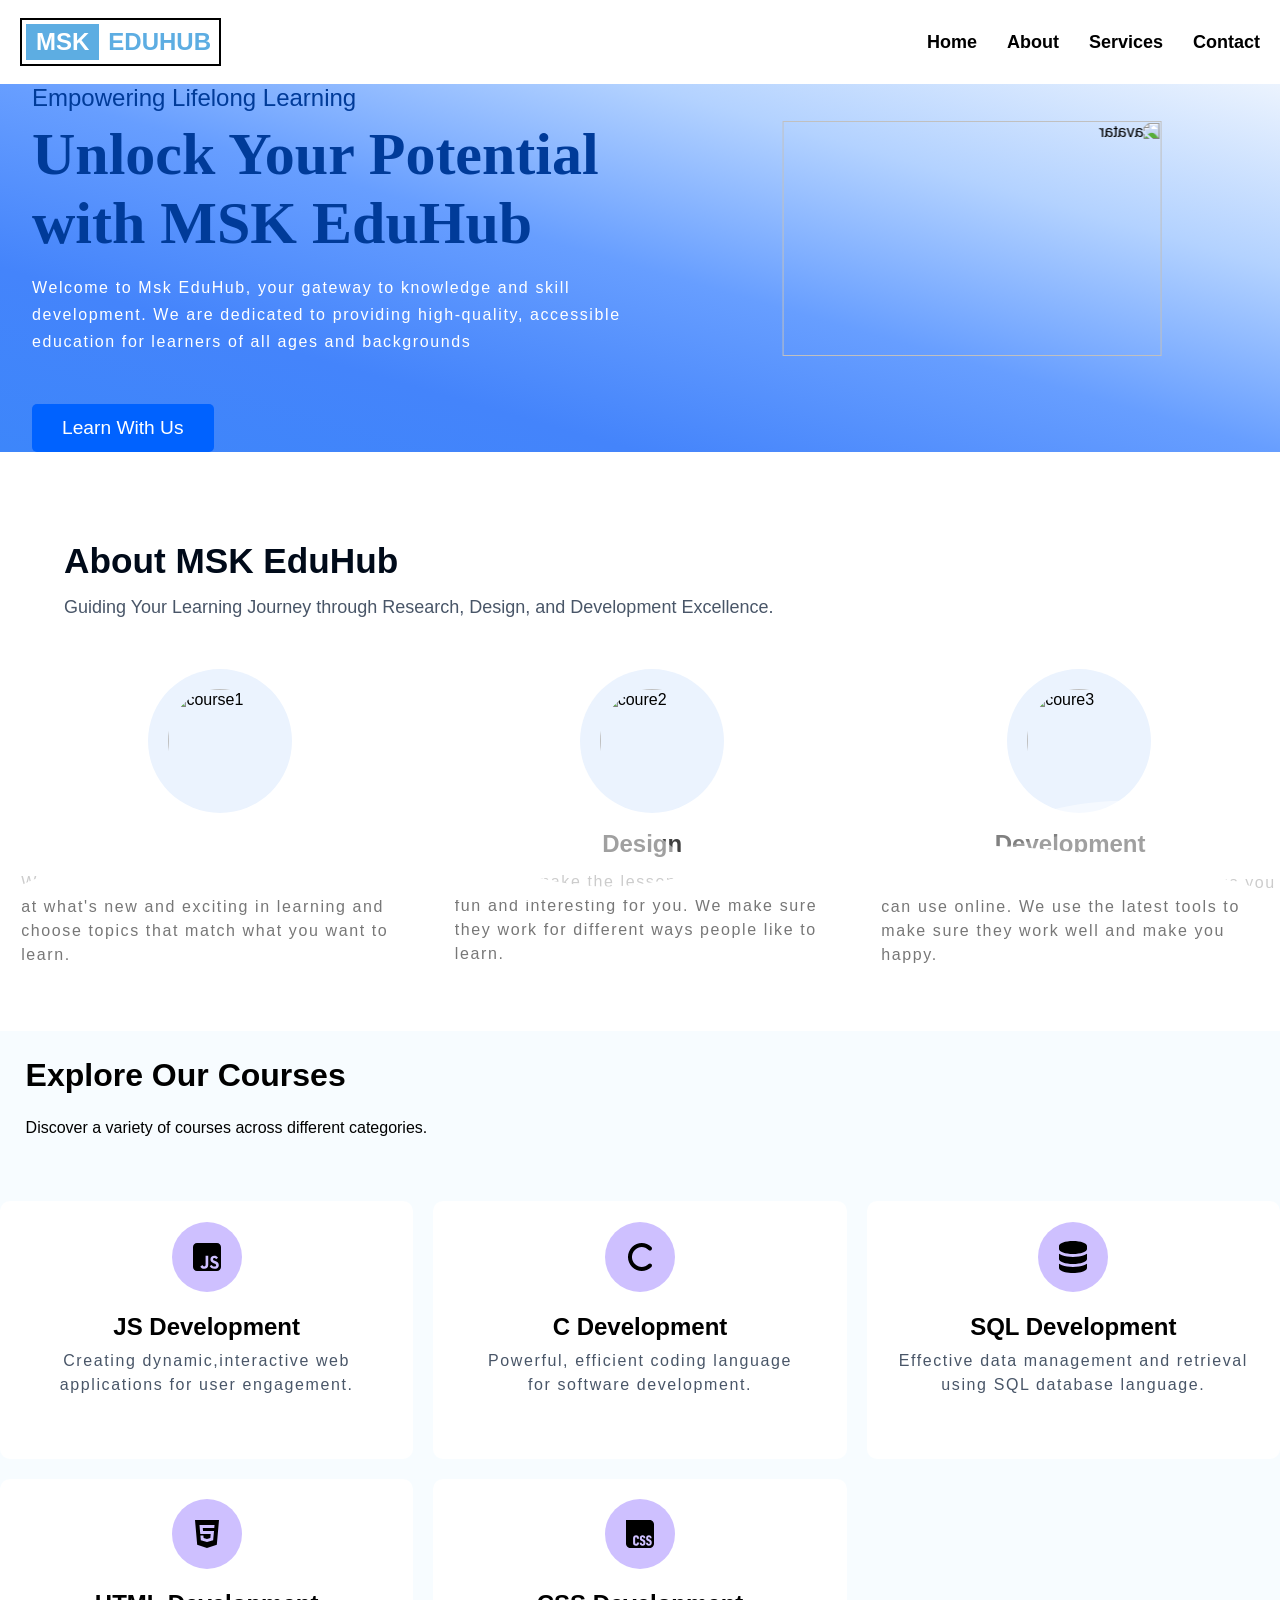
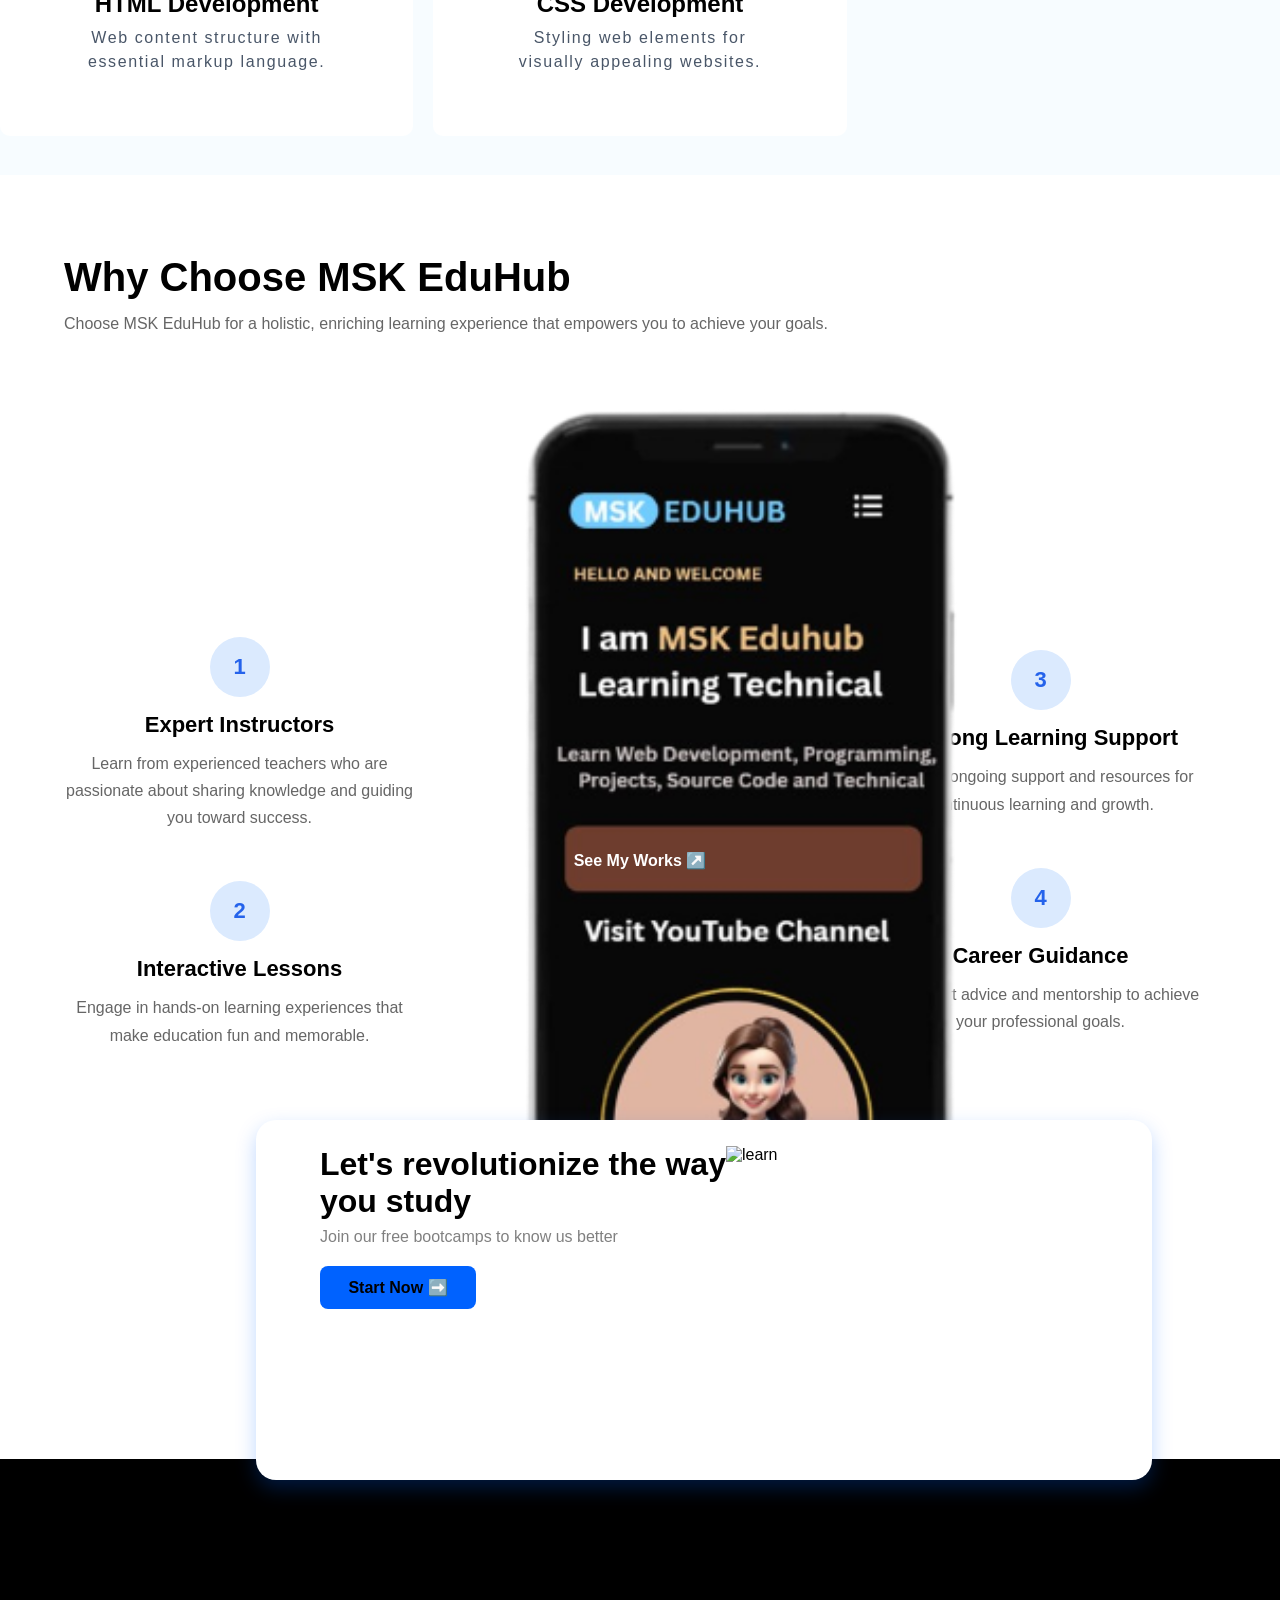
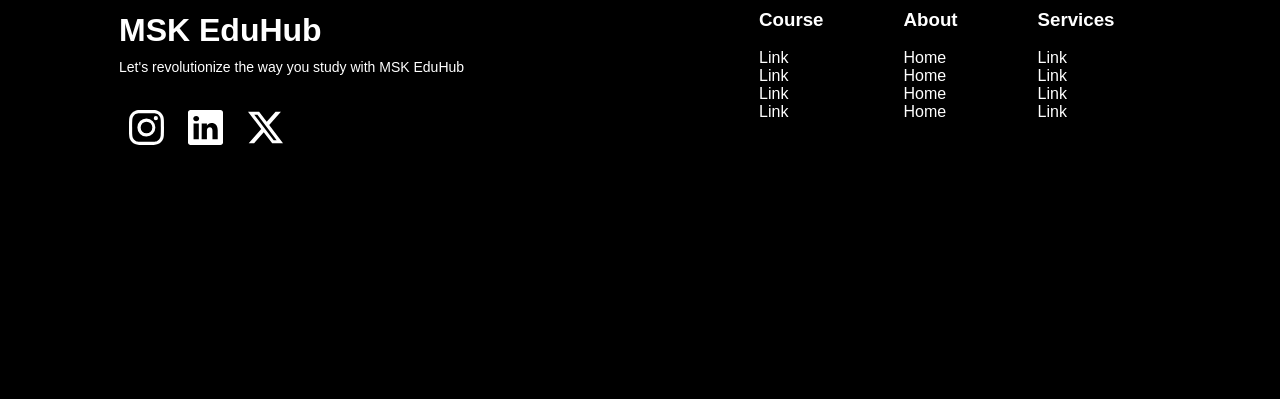
==== index.html @ b2d5eb4d "Intail Commit" ====
<html lang="en">
  <head>
    <meta charset="UTF-8" />
    <meta name="viewport" content="width=device-width, initial-scale=1.0" />
    <meta name="description" content="Want to be a web developer and Technical greek? MSK EduHub provides quality education, online courses, study materials, student support, and learning resources."/>
   <meta name="keywords" content="MSK EduHub, online learning, education, courses, study materials"
  />
    <meta name="author" content="Muskan Soni" />
    <meta name="robots" content="index,follow"/>
    <title>MSK EduHub | Online Learning Platform for Students</title>
    <link rel="stylesheet" href="./style.css" />
    <script src="./script.js" defer></script>
  </head>
  <body>
    <div id="header">
      <div class="Education">
        <h2 class="msk">MSK</h2>
        <h2 class="edu">EDUHUB</h2>
      </div>
      <div>
        <a href="#home">Home</a>
        <a href="#about">About</a>
        <a href="#services">Services</a>
        <a href="./form.html">Contact</a>
      </div>
    </div>

    <div id="home">

     <div id="container">
        <div class="left-txt">
          <h3>Empowering Lifelong Learning</h3>
          <h1>Unlock Your Potential with MSK EduHub</h1>
        <p>Welcome to Msk EduHub, your gateway to knowledge and skill development. We are dedicated to providing high-quality, accessible education for learners of all ages and backgrounds</p>
      <Button>Learn With Us</Button> 
      </div>

        <div id="avatar">
          <img src="https://csscourse.online/images/main-hero.png" alt="avatar" />
        </div>

     </div>
   </div>
    <!-- Wave-Image-Section-->

  <div class="custom-shape-divider-bottom-1781852925">
    <svg data-name="Layer 1" xmlns="http://www.w3.org/2000/svg" viewBox="0 0 1200 120" preserveAspectRatio="none">
        <path d="M0,0V46.29c47.79,22.2,103.59,32.17,158,28,70.36-5.37,136.33-33.31,206.8-37.5C438.64,32.43,512.34,53.67,583,72.05c69.27,18,138.3,24.88,209.4,13.08,36.15-6,69.85-17.84,104.45-29.34C989.49,25,1113-14.29,1200,52.47V0Z" opacity=".25" class="shape-fill"></path>
        <path d="M0,0V15.81C13,36.92,27.64,56.86,47.69,72.05,99.41,111.27,165,111,224.58,91.58c31.15-10.15,60.09-26.07,89.67-39.8,40.92-19,84.73-46,130.83-49.67,36.26-2.85,70.9,9.42,98.6,31.56,31.77,25.39,62.32,62,103.63,73,40.44,10.79,81.35-6.69,119.13-24.28s75.16-39,116.92-43.05c59.73-5.85,113.28,22.88,168.9,38.84,30.2,8.66,59,6.17,87.09-7.5,22.43-10.89,48-26.93,60.65-49.24V0Z" opacity=".5" class="shape-fill"></path>
        <path d="M0,0V5.63C149.93,59,314.09,71.32,475.83,42.57c43-7.64,84.23-20.12,127.61-26.46,59-8.63,112.48,12.24,165.56,35.4C827.93,77.22,886,95.24,951.2,90c86.53-7,172.46-45.71,248.8-84.81V0Z" class="shape-fill"></path>
    </svg>
  </div>
  <!-- Middle-Section / About- Section-->
   

  <div id="about">
   <div id="skill">
     <h2>About MSK EduHub</h2>
     <p>Guiding Your Learning Journey through Research, Design, and Development Excellence.</p>
    </div>
  </div>

   <!-- Reasearch,Design,Development Icon -->
    
    <div id="Course">
      <!-- img-1 -->
      <div>
        <img class="course-img" src="https://csscourse.online/images/research.png" alt="course1"/>  
       <h2>Research</h2>
        <p>We start by learning what you need. We look at what's new and exciting in learning and choose topics that match what you want to learn.</p>
      </div>

       <!-- img-2 -->
      <div>
        <img class="course-img" src="https://csscourse.online/images/design.png" alt="coure2"/>
        <h2>Design</h2>
         <p>Next, we make the lessons. We make them fun and interesting for you. We make sure they work for different ways people like to learn.</p>
       </div>

       <!-- img-3 -->
        <div>
          <img class="course-img" src="https://csscourse.online/images/Coding.png" alt="coure3"/>
          <h2>Development</h2>
          <p>After that, we turn the lessons into things you can use online. We use the latest tools to make sure they work well and make you happy.</p>
        </div>
      </div>

      <!-- Explore Our Courses/ Services-Section -->
       <div id="services" >
        <h1>Explore Our Courses</h1>
        <p>Discover a variety of courses across different categories.</p>
       
       
       <div id="cards">
        <div>
          <svg xmlns="http://www.w3.org/2000/svg" viewBox="0 0 640 640"><path d="M544 160C544 124.7 515.3 96 480 96L160 96C124.7 96 96 124.7 96 160L96 480C96 515.3 124.7 544 160 544L480 544C515.3 544 544 515.3 544 480L544 160zM276.9 508.9C243.2 508.9 223.7 491.5 213.7 470.4L248 449.7C254.6 461.4 260.6 471.3 275.1 471.3C288.9 471.3 297.7 465.9 297.7 444.8L297.7 301.7L339.8 301.7L339.8 445.4C339.8 489 314.2 508.9 276.9 508.9zM362.7 465.9L397 446.1C406 460.8 417.8 471.7 438.5 471.7C455.9 471.7 467.1 463 467.1 450.9C467.1 436.5 455.7 431.4 436.4 422.9L425.9 418.4C395.5 405.5 375.4 389.2 375.4 354.9C375.4 323.3 399.5 299.3 437 299.3C463.8 299.3 483 308.6 496.8 333L464 354C456.8 341.1 449 336 436.9 336C424.6 336 416.8 343.8 416.8 354C416.8 366.6 424.6 371.7 442.7 379.6L453.2 384.1C489 399.4 509.1 415.1 509.1 450.3C509.1 488.1 479.3 508.9 439.4 508.9C400.3 508.9 375 490.3 362.7 465.9z"/></svg>
          <h2>JS Development</h2>
          <p>Creating dynamic,interactive web <br>applications for user engagement.</p>
        </div>
        <div>
          <svg xmlns="http://www.w3.org/2000/svg" viewBox="0 0 640 640"><path d="M457.1 206.9C394.6 144.4 301.3 144.4 238.8 206.9C176.3 269.4 176.3 370.7 238.8 433.2C301.3 495.7 394.6 495.7 457.1 433.2C469.6 420.7 489.9 420.7 502.4 433.2C514.9 445.7 514.9 466 502.4 478.5C414.9 566 281.1 566 193.6 478.5C106.1 391 106.1 249.2 193.6 161.7C281.1 74.2 414.9 74.2 502.4 161.7C514.9 174.2 514.9 194.5 502.4 207C489.9 219.5 469.6 219.5 457.1 207z"/></svg>

          <h2>C Development</h2>
          <p>Powerful, efficient coding language <br>for software development.</p>
        </div>
        <div>
          <svg xmlns="http://www.w3.org/2000/svg" viewBox="0 0 640 640"><path d="M544 269.8C529.2 279.6 512.2 287.5 494.5 293.8C447.5 310.6 385.8 320 320 320C254.2 320 192.4 310.5 145.5 293.8C127.9 287.5 110.8 279.6 96 269.8L96 352C96 396.2 196.3 432 320 432C443.7 432 544 396.2 544 352L544 269.8zM544 192L544 144C544 99.8 443.7 64 320 64C196.3 64 96 99.8 96 144L96 192C96 236.2 196.3 272 320 272C443.7 272 544 236.2 544 192zM494.5 453.8C447.6 470.5 385.9 480 320 480C254.1 480 192.4 470.5 145.5 453.8C127.9 447.5 110.8 439.6 96 429.8L96 496C96 540.2 196.3 576 320 576C443.7 576 544 540.2 544 496L544 429.8C529.2 439.6 512.2 447.5 494.5 453.8z"/></svg>

          <h2>SQL Development</h2>
          <p>Effective data management and retrieval<br> using SQL database language.</p>
        </div>
        <div>
          <svg xmlns="http://www.w3.org/2000/svg" viewBox="0 0 640 640"><path d="M128 96L162.9 491.8L319.5 544L477.1 491.8L512 96L128 96zM436.2 223.9L252.4 223.9L256.5 273.3L432.1 273.3L418.5 421.7L320.6 448.7L320.6 449L319.5 449L220.8 421.7L214.8 345.9L262.5 345.9L266 384L319.5 398.5L373.2 384L379.2 321.8L212.3 321.8L199.5 176.2L440.6 176.2L436.2 223.9z"/></svg>
          <h2>HTML Development</h2>
          <p>Web content structure with<br> essential markup language.</p>
        </div>
        <div>
          <svg xmlns="http://www.w3.org/2000/svg" viewBox="0 0 640 640"><path d="M472.3 96L96 96L96 472.3C96 491.3 103.6 509.5 117 523C130.4 536.5 148.7 544 167.7 544L472.3 544C491.3 544 509.5 536.4 523 523C536.5 509.6 544 491.3 544 472.3L544 167.7C544 148.7 536.4 130.5 523 117C509.6 103.5 491.3 96 472.3 96zM428.4 495.4C420.7 486.9 416.7 474.7 416.4 458.8L447.7 458.8C447.9 472.9 452.8 479.9 462.5 479.9C467.4 479.9 470.9 478.3 473 475.2C475 472.1 476 467.2 476 460.4C476 455 474.7 450.5 472 447C468.5 442.8 463.9 439.5 458.8 437.5L447.2 432C436.9 427.1 429.4 421.2 424.7 414.4C420.2 407.6 418 398.1 418 386C418 372.4 422 361.4 429.8 352.9C437.9 344.4 448.9 340.2 463 340.2C476.6 340.2 487.1 344.4 494.5 352.7C502 361.1 506 373 506.3 388.6L476.2 388.6C476.4 383.5 475.3 378.4 473.2 373.8C471.5 370.4 468.2 368.7 463.2 368.7C454.4 368.7 450 373.9 450 384.4C450 389.7 451.1 393.8 453.2 397C456.3 400.5 460.2 403.2 464.6 404.8L475.7 409.7C487.2 415 495.4 421.4 500.5 429.1C505.6 436.8 508.1 447.1 508.1 460.1C508.1 475.6 504.1 487.5 495.8 495.8C487.6 504.1 476.3 508.3 461.7 508.3C447.1 508.3 436.1 504.1 428.3 495.6zM327.4 495.4C319.7 486.9 315.7 474.7 315.4 458.8L346.7 458.8C346.9 472.9 351.8 479.9 361.5 479.9C366.4 479.9 369.9 478.3 371.9 475.2C373.9 472.1 374.9 467.2 374.9 460.4C374.9 455 373.6 450.5 371 447C367.5 442.8 362.9 439.5 357.8 437.5L346.2 432C335.9 427.1 328.4 421.2 323.7 414.4C319.2 407.6 317 398.1 317 386C317 372.4 321 361.4 328.8 352.9C336.9 344.4 347.9 340.2 362 340.2C375.6 340.2 386.1 344.4 393.4 352.7C401 361.1 404.9 373 405.3 388.6L375.2 388.6C375.4 383.5 374.3 378.4 372.2 373.8C370.5 370.4 367.2 368.7 362.2 368.7C353.4 368.7 349 373.9 349 384.4C349 389.7 350.1 393.8 352.2 397C355.3 400.5 359.2 403.2 363.6 404.8L374.7 409.7C386.2 415 394.4 421.4 399.5 429.1C404.6 436.8 407.1 447.1 407.1 460.1C407.1 475.6 403 487.5 394.8 495.8C386.6 504.1 375.3 508.3 360.7 508.3C346.1 508.3 335.1 504.1 327.3 495.6zM221.8 496.5C213.4 488.8 209.3 477.3 209.3 462L209.3 386.6C209.3 371.4 213.7 359.9 222.5 352C231.4 344.2 243.2 340.2 257.7 340.2C271.8 340.2 282.9 344.2 291.1 352.2C299.4 360.2 303.6 372.2 303.6 388.1L303.6 394.1L270.5 394.1L270.5 388.3C270.5 382.2 269.2 377.6 266.5 374.7C265.4 373.2 263.9 372 262.2 371.2C260.5 370.4 258.7 370 256.8 370.1C251.4 370.1 247.6 371.9 245.4 375.7C243.1 380.9 242.1 386.5 242.4 392.1L242.4 457.6C242.4 471.3 247.2 478.2 256.8 478.4C261.3 478.4 264.7 476.8 267 473.6C269.5 469.5 270.7 464.8 270.5 460L270.5 455.1L303.6 455.1L303.6 460.2C303.6 470.8 301.5 479.7 297.4 486.8C293.4 493.7 287.5 499.3 280.3 502.8C272.6 506.5 264.2 508.3 255.7 508.1C241.5 508.1 230.2 504.2 221.9 496.5z"/></svg>
      
          <h2>CSS Development</h2>
          <p>Styling web elements for<br> visually appealing websites.</p>
        </div>
       </div>
       </div>
       
      <!-- Why Choose -->
<div id="section">
  <h1>Why Choose MSK EduHub</h1>
  <p>
    Choose MSK EduHub for a holistic, enriching learning experience that
    empowers you to achieve your goals.
  </p>

  <div class="container-features">

    <!-- Left Side -->
    <div class="feature-column">

      <div class="mobile">
        <div class="num">1</div>
        <h3>Expert Instructors</h3>
        <p>
          Learn from experienced teachers who are passionate about sharing
          knowledge and guiding you toward success.
        </p>
      </div>

      <div class="mobile">
        <div class="num">2</div>
        <h3>Interactive Lessons</h3>
        <p>
          Engage in hands-on learning experiences that make education fun
          and memorable.
        </p>
      </div>

    </div>

   

    <!-- Center Mobile -->
     <div id="ProfilImg">
       <img src="./image.png" alt="profileImg"/>
       <a href="https://www.youtube.com/@CodebyMuskan/shorts">See My Works ↗️ </a>
     </div>

    <!-- Right Side -->
    <div class="feature-column">

      <div class="mobile">
        <div class="num">3</div>
        <h3>Lifelong Learning Support</h3>
        <p>
          Receive ongoing support and resources for continuous learning
          and growth.
        </p>
      </div>

      <div class="mobile">
        <div class="num">4</div>
        <h3>Career Guidance</h3>
        <p>
          Get expert advice and mentorship to achieve your professional
          goals.
        </p>
      </div>

    </div>

  </div>
  </div>

  <!-- Start Now -->
   <div id="startNow">
    <div class="container">
      <h1>Let's revolutionize the way<br> you study</h1>
    <p>Join our free bootcamps to know us better</p>
    <button>
      <a href="./form.html">Start Now ➡️</a></button>
  </div>
  
  <img src="https://csscourse.online/images/main.png" alt="learn">
   
</div>

<footer>
  <div class="social">
    <h1>MSK EduHub</h1>
    <p>Let's revolutionize the way you study with MSK EduHub</p>
  
    <!-- svg -->
     <!-- Instagram -->

     <a href="https://www.instagram.com/msk1.exe/" target="_blank">
     <svg xmlns="http://www.w3.org/2000/svg" width="35" height="35" fill="currentColor" class="bi bi-instagram" viewBox="0 0 16 16">
     <path d="M8 0C5.829 0 5.556.01 4.703.048 3.85.088 3.269.222 2.76.42a3.9 3.9 0 0 0-1.417.923A3.9 3.9 0 0 0 .42 2.76C.222 3.268.087 3.85.048 4.7.01 5.555 0 5.827 0 8.001c0 2.172.01 2.444.048 3.297.04.852.174 1.433.372 1.942.205.526.478.972.923 1.417.444.445.89.719 1.416.923.51.198 1.09.333 1.942.372C5.555 15.99 5.827 16 8 16s2.444-.01 3.298-.048c.851-.04 1.434-.174 1.943-.372a3.9 3.9 0 0 0 1.416-.923c.445-.445.718-.891.923-1.417.197-.509.332-1.09.372-1.942C15.99 10.445 16 10.173 16 8s-.01-2.445-.048-3.299c-.04-.851-.175-1.433-.372-1.941a3.9 3.9 0 0 0-.923-1.417A3.9 3.9 0 0 0 13.24.42c-.51-.198-1.092-.333-1.943-.372C10.443.01 10.172 0 7.998 0zm-.717 1.442h.718c2.136 0 2.389.007 3.232.046.78.035 1.204.166 1.486.275.373.145.64.319.92.599s.453.546.598.92c.11.281.24.705.275 1.485.039.843.047 1.096.047 3.231s-.008 2.389-.047 3.232c-.035.78-.166 1.203-.275 1.485a2.5 2.5 0 0 1-.599.919c-.28.28-.546.453-.92.598-.28.11-.704.24-1.485.276-.843.038-1.096.047-3.232.047s-2.39-.009-3.233-.047c-.78-.036-1.203-.166-1.485-.276a2.5 2.5 0 0 1-.92-.598 2.5 2.5 0 0 1-.6-.92c-.109-.281-.24-.705-.275-1.485-.038-.843-.046-1.096-.046-3.233s.008-2.388.046-3.231c.036-.78.166-1.204.276-1.486.145-.373.319-.64.599-.92s.546-.453.92-.598c.282-.11.705-.24 1.485-.276.738-.034 1.024-.044 2.515-.045zm4.988 1.328a.96.96 0 1 0 0 1.92.96.96 0 0 0 0-1.92m-4.27 1.122a4.109 4.109 0 1 0 0 8.217 4.109 4.109 0 0 0 0-8.217m0 1.441a2.667 2.667 0 1 1 0 5.334 2.667 2.667 0 0 1 0-5.334"/>
   </svg>
   </a>
     
   <!-- Linkedin -->
    <a href="https://www.linkedin.com/in/muskan-soni-96218039a/" target="_blank">
     <svg xmlns="http://www.w3.org/2000/svg" width="35" height="35" fill="currentColor" class="bi bi-linkedin" viewBox="0 0 16 16">
       <path d="M0 1.146C0 .513.526 0 1.175 0h13.65C15.474 0 16 .513 16 1.146v13.708c0 .633-.526 1.146-1.175 1.146H1.175C.526 16 0 15.487 0 14.854zm4.943 12.248V6.169H2.542v7.225zm-1.2-8.212c.837 0 1.358-.554 1.358-1.248-.015-.709-.52-1.248-1.342-1.248S2.4 3.226 2.4 3.934c0 .694.521 1.248 1.327 1.248zm4.908 8.212V9.359c0-.216.016-.432.08-.586.173-.431.568-.878 1.232-.878.869 0 1.216.662 1.216 1.634v3.865h2.401V9.25c0-2.22-1.184-3.252-2.764-3.252-1.274 0-1.845.7-2.165 1.193v.025h-.016l.016-.025V6.169h-2.4c.03.678 0 7.225 0 7.225z"/>
     </svg>
   </a> 

   <!-- Twitter -->
     <a href="https://x.com/MuskanSoni39883/status/2057773144304460210" target="_blank">
     <svg xmlns="http://www.w3.org/2000/svg" width="35" height="35" fill="currentColor" class="bi bi-twitter-x" viewBox="0 0 16 16">
       <path d="M12.6.75h2.454l-5.36 6.142L16 15.25h-4.937l-3.867-5.07-4.425 5.07H.316l5.733-6.57L0 .75h5.063l3.495 4.633L12.601.75Zm-.86 13.028h1.36L4.323 2.145H2.865z"/>
     </svg>
     </a>
     </div>
     <div class="course">
      <div>
  <h3>Course</h3><br>
  <p>Link</p>
  <p>Link</p>
  <p>Link</p>
  <p>Link</p>
</div>
 <div>
  <h3>About</h3><br>
  <p>Home</p>
  <p>Home</p>
  <p>Home</p>
  <p>Home</p>
</div>
   <div>
  <h3>Services</h3><br>
  <p>Link</p>
  <p>Link</p>
  <p>Link</p>
  <p>Link</p>
 </div>  

</footer>

 </body>
</html>
---- style.css ----
* {
  margin: 0%;
  padding: 0%;
  box-sizing: border-box;
  font-family: "Urbanist", sans-serif;
}
:root {
  --blue-light: #dbeafe;
  --blue: #2563eb;
  --dark: #0f172a;
  --gray: #475569;
  --bg: #ffffff;
}

/* ScrollBar Width */
::-webkit-scrollbar {
  /* vertical */
  width: 0.5rem;
  /* Horizontal */
  height: 0.5rem;
}
/* ScrollBar Track Up & Down scroll */
::-webkit-scrollbar-track {
  background-color: #becee6;
  border-radius: 50px;
}
/* ScrollBar Thumb */
::-webkit-scrollbar-thumb {
  background-color: var(--blue);
  border-radius: 50px;
}

/* ScrollBar Hover */
::-webkit-scrollbar-thumb:hover {
  background-color: var(--blue);
}

/* Input Visible line  */
input:focus-visible {
  outline: 0.1rem solid #0062ff;
}

/* Input Visible line & textarea tag me bhi  */
input:focus-visible,
textarea:focus-visible {
  outline: 0.1rem solid #0062ff;
  outline-offset: 2px;
}

html {
  scroll-behavior: smooth;
}

#header {
  background-color: white;
  display: flex;
  justify-content: space-between;
  align-items: center;
  width: 100%;
  padding: 18px 20px;
  box-shadow: 0px 4px 12px rgba(93, 173, 226, 0.3);
}
a {
  text-decoration: none;
  color: black;
  font-family: "Poppins", sans-serif;
  font-weight: 600;
}
.Education {
  display: flex;
  gap: 5px;
  padding: 4px;
  border: 2px solid black;
}
.Education > .msk {
  font-family: "Poppins", sans-serif;
  background-color: #5dade2;
  padding: 4px 10px;
  text-align: center;
  color: white;
}
.Education > .edu {
  font-family: "Poppins", sans-serif;
  padding: 4px;
  color: #5dade2;
}
#header > div:last-child {
  display: flex;
  gap: 30px;
  align-items: center;
  font-size: large;
}
#container {
  background-image: linear-gradient(
    to top right,
    #3d86fa,
    #4484fb,
    #679eff,
    #b3d2ff,
    #ebf3fe
  );
  position: relative;
}
#avatar > img {
  width: 80%;
  height: auto;
  opacity: 0;
  transform: translateY(100px) scalex(-1);
  animation: fadeUp 0.9s ease-out forwards;
}
@keyframes fadeUp {
  to {
    opacity: 1;
    transform: translateY(0) scaleX(-1);
  }
}

#container {
  display: grid;
  grid-template-columns: repeat(2, 1fr);
  align-items: center;
  gap: 4rem;
  padding-left: 2rem;
}
.left-txt > h3 {
  color: #003b99;
  margin-bottom: 0.5rem;
  font-size: 24px;
  font-weight: 540;
}
.left-txt > h1 {
  color: #003b99;
  font-size: 60px;
  font-weight: 900;
  font-family: "Jost";
}
.left-txt > p {
  line-height: 1.7rem;
  letter-spacing: 0.1rem;
  color: white;
  margin: 1rem 0 3rem 0;
  font-family: "Poppins", sans-serif;
}
.left-txt > button {
  background-color: #0062ff;
  color: white;
  font-size: larger;
  border-radius: 5px;
  padding: 13px 30px;
  border: none;
}
.left-txt > button:hover {
  background-color: #003b99;
  cursor: pointer;
  box-shadow: 2px 2px 5px #012e75;
}
.custom-shape-divider-bottom-1781852925 {
  position: absolute;
  bottom: 0;
  left: 0;
  width: 100%;
  overflow: hidden;
  line-height: 0;
  transform: rotate(180deg);
}

.custom-shape-divider-bottom-1781852925 svg {
  position: relative;
  display: block;
  width: calc(100% + 1.3px);
  height: 114px;
}

.custom-shape-divider-bottom-1781852925 .shape-fill {
  fill: #ffffff;
}

#skill {
  margin-top: 7%;
  margin-left: 5%;
}
#skill > h2 {
  font-family: "Poppins", sans-serif;
  color: #000a19;
  font-size: 2.2rem;
  margin-bottom: 1rem;
}
#skill > p {
  color: #495668;
  font-size: large;
}
#Course {
  display: flex;
  justify-content: center;
  margin-top: 4%;
  gap: 10px;
}

#Course > div > .course-img {
  display: block;
  margin: auto;
  width: 9rem;
  height: auto;
  border-radius: 100%;
  padding: 20px;
  margin-left: 35%;
  background-color: #ebf3fe;
}

#Course > div > h2 {
  text-align: center;
  margin-top: 4%;
  margin-bottom: 3%;
}
#Course > div > p {
  color: #777;
  margin-left: 5%;
  line-height: 1.5rem;
  font-weight: 400;
  letter-spacing: 0.1rem;
}
.course-img {
  transition: transform 0.8s;
}
#Course > div > .course-img:hover {
  transform: rotate(360deg);
  background-image: linear-gradient(to right, #0575e6, #021b79);
}

#services {
  background-color: #f7fcff;
  height: auto;
  margin-top: 5%;
  padding-bottom: 3%;
}
#services > h1 {
  padding: 2% 0 0 2%;
}
#services > p {
  padding: 2% 0 0 2%;
  margin-bottom: 5%;
}
#cards {
  display: grid;
  grid-template-columns: repeat(3, 1fr);
  gap: 20px;
  margin-top: 2%;
}
#cards > div {
  background-color: white;
  border-radius: 10px;
  text-align: center;
  padding-top: 5%;
  padding-bottom: 15%;
  text-wrap: wrap;
}
#cards > div:hover {
  background-color: white;
  box-shadow: 0 8px 20px rgba(0, 0, 0, 0.15);
  border-radius: 10px;
  text-align: center;
  padding-top: 5%;
  padding-bottom: 15%;
  text-wrap: wrap;
}
#cards > div > svg {
  height: 4rem;
  background-color: rgb(206, 192, 255);
  border-radius: 100%;
  width: 70px;
  height: 70px;
  padding: 15px;
}
#cards > div > h2 {
  margin-top: 5%;
}
#cards > div > p {
  margin-top: 2%;
  color: #495668;
  line-height: 1.5;
  font-weight: 400;
  letter-spacing: 0.1rem;
}
#section {
  margin: 80px 5%;
}

#section h1 {
  font-size: 2.5rem;
  margin-bottom: 15px;
}

#section p {
  color: #666;
}

.container-features {
  display: grid;
  grid-template-columns: 1fr 350px 1fr;
  gap: 50px;
  align-items: center;
  margin-top: 60px;
}

.feature-column {
  display: flex;
  flex-direction: column;
  gap: 50px;
}

.mobile {
  text-align: center;
}
#srvices {
  scroll-snap-align: start;
}

.num {
  width: 60px;
  height: 60px;
  border-radius: 50%;
  background: #dbeafe;
  color: #2563eb;
  font-size: 22px;
  font-weight: 700;
  display: flex;
  justify-content: center;
  align-items: center;
  margin: 0 auto 15px;
}

.mobile h3 {
  margin-bottom: 12px;
  font-size: 22px;
}

.mobile p {
  line-height: 1.7;
  color: #555;
}

#mobile-box {
  position: relative;
  text-align: center;
  height: 100%;
  width: 110%;
}

#mobile-box > img {
  height: 100%;
  width: 200%;
  max-width: 320px;
}

.profile > img {
  position: absolute;
  top: 50%;
  left: 50%;
  width: 120px;
  transform: translate(-50%, -50%);
  border-radius: 50%;
}
#ProfilImg > img {
  height: 100vh;
  display: block;
}
#ProfilImg {
  position: relative;
  display: inline-block;
}
#ProfilImg > a {
  position: absolute;
  bottom: 47%;
  left: 50%;
  transform: translateX(-50%);
  text-decoration: none;
  color: white;
  z-index: 100;
}

#startNow {
  height: 40%;
  width: 70%;
  margin-left: 20%;
  border-radius: 20px;
  position: absolute;
  background-color: white;
  padding-top: 2%;
  padding-left: 5%;
  display: flex;
  top: 170rem;
  box-shadow: 0 8px 20px rgba(0, 98, 255, 0.25);
}

#startNow > img {
  margin-right: 10%;
  height: auto;
}

.container > p {
  color: grey;
  margin-top: 2%;
}
.container > button {
  background-color: #0062ff;
  border-radius: 8px;
  border: none;
  padding: 3% 7%;
  margin-top: 5%;
}
.container > a {
  color: white;
}

footer {
  margin-top: 13%;
  padding: 150px 5%;
  height: 60%;
  display: grid;
  grid-template-columns: repeat(5, 1fr);
  background-color: black;
  color: white;
}

.social {
  padding: 3px 55px;
  width: 100%;
  display: inline;
}

.social > h1 {
  text-wrap: nowrap;
}
.social > a {
  padding: 10px;
  color: white;
}

.social > p {
  letter-spacing: 2%;
  text-wrap: nowrap;
  margin-top: 3%;
  font-size: 14px;
  margin-bottom: 10%;
}

.course {
  display: grid;
  grid-template-columns: repeat(3, 1fr);
  gap: 5rem;
  margin-left: 15rem;
}

.call {
  margin-top: 5%;
  margin-left: 5%;
}
.call > p {
  margin-bottom: 3%;
  color: #495668;
}
#form {
  display: flex;
  gap: 50px;
}
#map {
  flex: 1;
  width: 50%;
}
#map > iframe {
  width: 100%;
  height: 500px;
  border: none;
}

#Contact {
  margin-left: 5%;
  margin-top: 5%;
  width: 47%;
}
#Contact > label {
  display: inline-block;
  width: 190px;
}
#Contact > input {
  padding: 7px 45px;
}

textarea {
  width: 100%;
  height: 80px;
  padding: 20px;
  font-size: 16px;
}

#Contact > button {
  padding: 10px 25px;
  background-color: #0062ff;
  color: white;
  border: none;
  border-radius: 5px;
  margin-top: 5%;
}

#fillForm {
  margin-left: 5%;
  display: inline-block;
  flex: 1;
  width: 50%;
  max-width: 520px;
}
#fillForm > label {
  display: inline-block;
  width: 150px;
}

.input-box {
  display: flex;
  flex-direction: column;
}

label {
  margin-bottom: 6px;
  font-weight: bold;
  color: #444;
}

input {
  padding: 12px;
  border-radius: 8px;
}

button {
  grid-column: span 2;
  padding: 12px;
  border: none;
  border-radius: 8px;
  background: #667eea;
  color: white;
  font-size: 16px;
  cursor: pointer;
  transition: 0.3s;
}
#boxes {
  display: flex;
  width: 90%;
  margin: auto;
  gap: 2rem;
}

/* Responsive */
@media (max-width: 768px) {
  #header {
    flex-direction: column;
    gap: 1rem;
    text-align: center;
  }

  #header > div:last-child {
    flex-wrap: wrap;
    justify-content: center;
    gap: 15px;
  }

  .left-txt > h1 {
    font-size: 2.5rem;
    line-height: 1.2;
  }

  .left-txt > h3 {
    font-size: 1.2rem;
  }

  .left-txt > p {
    font-size: 0.95rem;
  }

  #avatar > img {
    width: 100%;
  }

  #Course {
    flex-direction: column;
    align-items: center;
  }

  #Course > div {
    width: 90%;
  }

  #Course > div > .course-img {
    margin: auto;
  }

  #cards {
    grid-template-columns: 1fr;
    border: 2px solid red;
  }

  .container-features {
    grid-template-columns: 1fr;
  }

  .feature-column {
    gap: 2rem;
  }

  #ProfilImg > img {
    width: 100%;
    height: auto;
  }

  #ProfilImg > a {
    font-size: 14px;
  }

  #startNow {
    width: 95%;
    margin-top: 160rem;
    border: 2px solid red;
  }

  #startNow > img {
    width: 100%;
  }

  footer {
    grid-template-columns: 1fr;
    text-align: center;
    margin-top: 12rem;
    border: 2px solid red;
  }

  .social {
    padding: 0;
  }

  .course {
    grid-template-columns: 1fr;
    gap: 1.5rem;
  }

  #boxes {
    flex-direction: column;
  }

  #map,
  #fillForm {
    width: 100%;
  }

  #map > iframe {
    height: 300px;
  }

  input,
  textarea {
    width: 100%;
  }
}
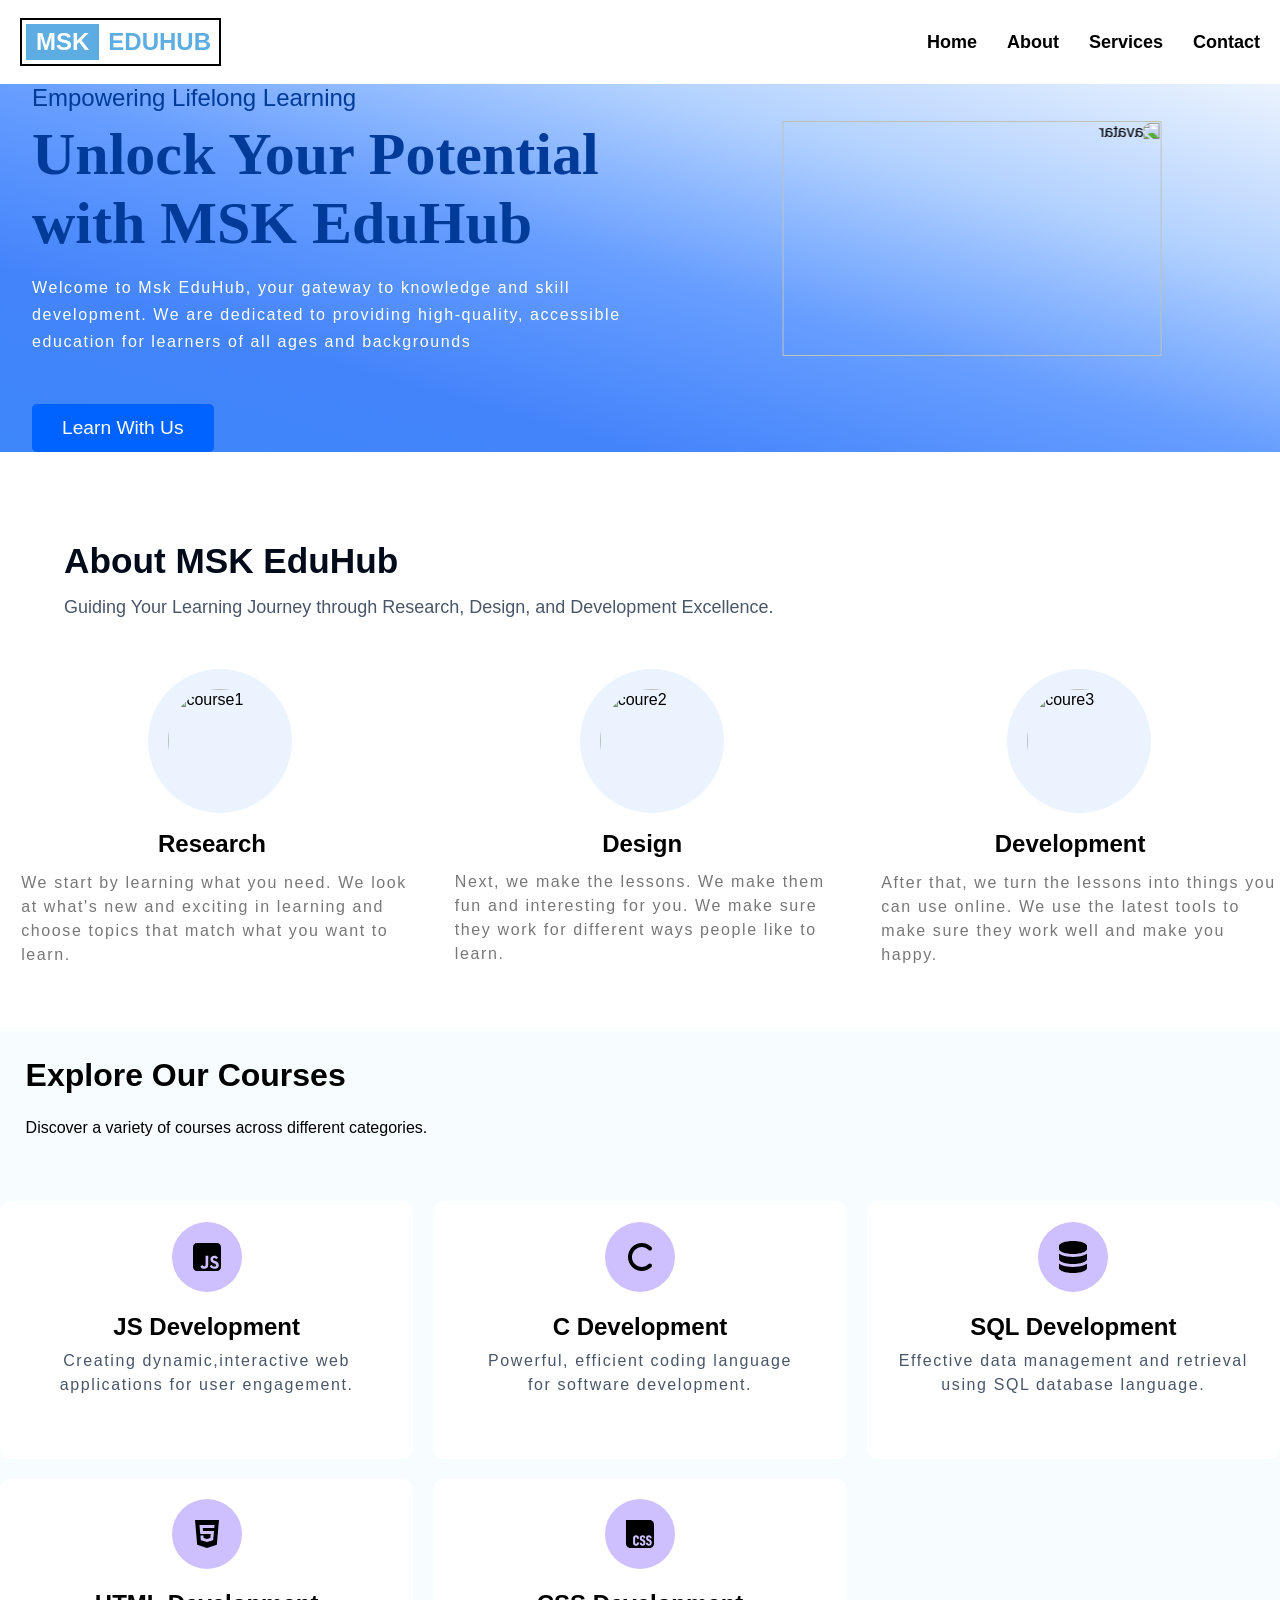
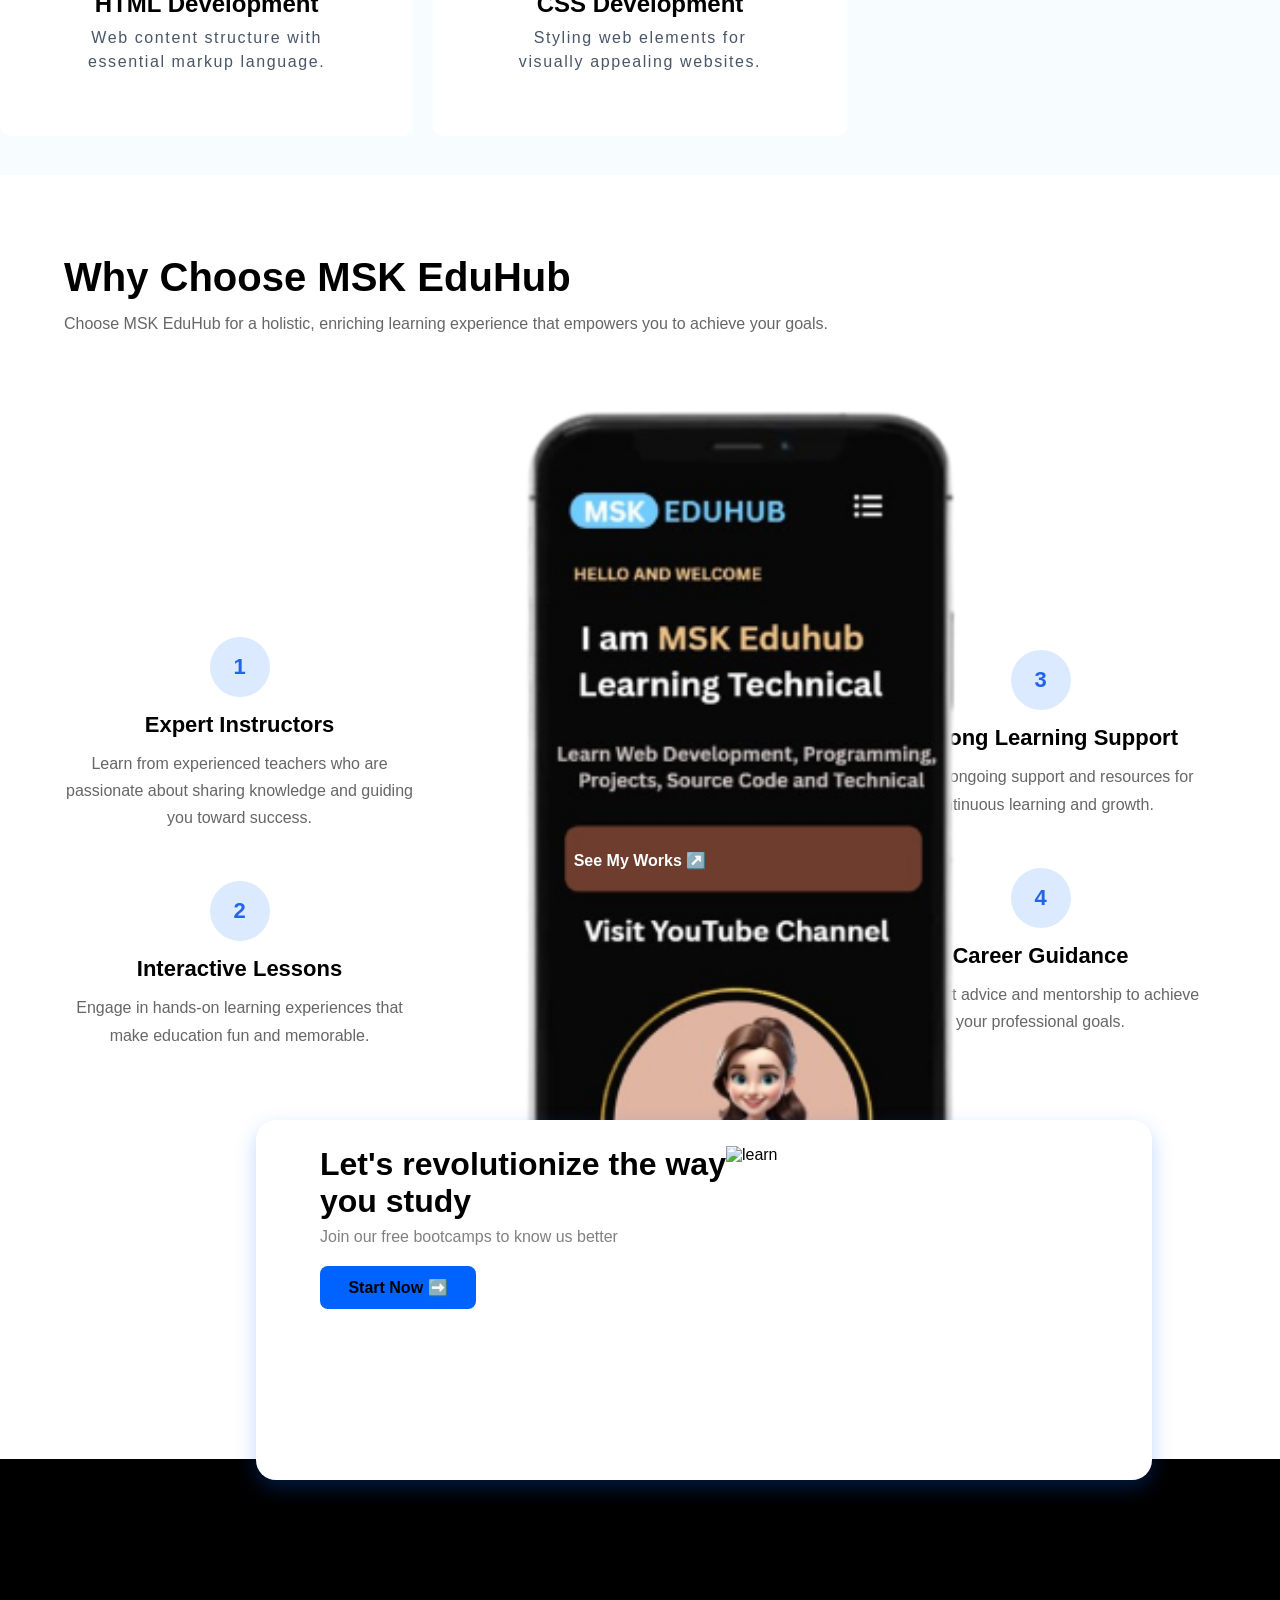
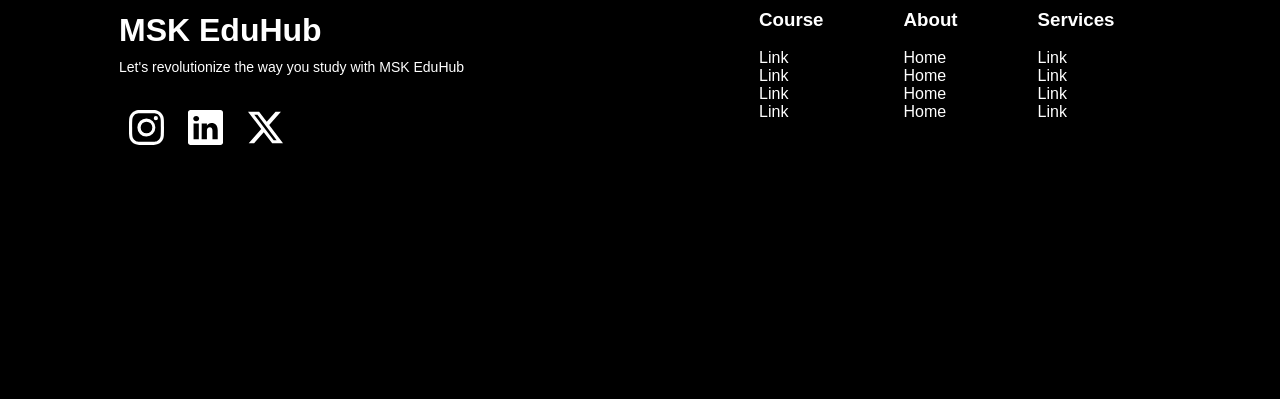
==== commit cad410db: "Add AOS(Animation On Scroll)" ====
--- a/index.html
+++ b/index.html
@@ -3,12 +3,20 @@
     <meta charset="UTF-8" />
     <meta name="viewport" content="width=device-width, initial-scale=1.0" />
     <meta name="description" content="Want to be a web developer and Technical greek? MSK EduHub provides quality education, online courses, study materials, student support, and learning resources."/>
-   <meta name="keywords" content="MSK EduHub, online learning, education, courses, study materials"
+   <meta name="keywords" content="MSK EduHub,web development,coding for beginners, online courses, programming tutorials, study materials, student learning platform, online learning, education, courses"
   />
-    <meta name="author" content="Muskan Soni" />
-    <meta name="robots" content="index,follow"/>
+  <meta name="theme-color" content="#2563eb" />
+  <meta name="author" content="Muskan Soni" />
+  <meta name="robots" content="index,follow"/>
+  <meta property="og:title" content="MSK EduHub - Online Learning Platform" />
+<meta property="og:description" content="Learn web development, programming, and get study resources." />
+<meta property="og:type" content="website" />
+<meta property="og:url" content="https://mskeduhub-educational-website.vercel.app/" />
+
+<meta name="google-site-verification" content="xAPuL7sEp6Ie7GsAK2GxmurXlbkOFcAudL7GThHYnqs" />
     <title>MSK EduHub | Online Learning Platform for Students</title>
     <link rel="stylesheet" href="./style.css" />
+    <link href="https://unpkg.com/aos@2.3.1/dist/aos.css" rel="stylesheet">
     <script src="./script.js" defer></script>
   </head>
   <body>
@@ -36,7 +44,7 @@
       </div>
 
         <div id="avatar">
-          <img src="https://csscourse.online/images/main-hero.png" alt="avatar" />
+          <img src="https://csscourse.online/images/main-hero.png" alt="avatar"  />
         </div>
 
      </div>
@@ -64,21 +72,21 @@
     
     <div id="Course">
       <!-- img-1 -->
-      <div>
+      <div data-aos="fade-up">
         <img class="course-img" src="https://csscourse.online/images/research.png" alt="course1"/>  
        <h2>Research</h2>
         <p>We start by learning what you need. We look at what's new and exciting in learning and choose topics that match what you want to learn.</p>
       </div>
 
        <!-- img-2 -->
-      <div>
+      <div data-aos="fade-up">
         <img class="course-img" src="https://csscourse.online/images/design.png" alt="coure2"/>
         <h2>Design</h2>
          <p>Next, we make the lessons. We make them fun and interesting for you. We make sure they work for different ways people like to learn.</p>
        </div>
 
        <!-- img-3 -->
-        <div>
+        <div data-aos="fade-up"> 
           <img class="course-img" src="https://csscourse.online/images/Coding.png" alt="coure3"/>
           <h2>Development</h2>
           <p>After that, we turn the lessons into things you can use online. We use the latest tools to make sure they work well and make you happy.</p>
@@ -91,30 +99,30 @@
         <p>Discover a variety of courses across different categories.</p>
        
        
-       <div id="cards">
+       <div id="cards" data-aos="fade-up">
         <div>
           <svg xmlns="http://www.w3.org/2000/svg" viewBox="0 0 640 640"><path d="M544 160C544 124.7 515.3 96 480 96L160 96C124.7 96 96 124.7 96 160L96 480C96 515.3 124.7 544 160 544L480 544C515.3 544 544 515.3 544 480L544 160zM276.9 508.9C243.2 508.9 223.7 491.5 213.7 470.4L248 449.7C254.6 461.4 260.6 471.3 275.1 471.3C288.9 471.3 297.7 465.9 297.7 444.8L297.7 301.7L339.8 301.7L339.8 445.4C339.8 489 314.2 508.9 276.9 508.9zM362.7 465.9L397 446.1C406 460.8 417.8 471.7 438.5 471.7C455.9 471.7 467.1 463 467.1 450.9C467.1 436.5 455.7 431.4 436.4 422.9L425.9 418.4C395.5 405.5 375.4 389.2 375.4 354.9C375.4 323.3 399.5 299.3 437 299.3C463.8 299.3 483 308.6 496.8 333L464 354C456.8 341.1 449 336 436.9 336C424.6 336 416.8 343.8 416.8 354C416.8 366.6 424.6 371.7 442.7 379.6L453.2 384.1C489 399.4 509.1 415.1 509.1 450.3C509.1 488.1 479.3 508.9 439.4 508.9C400.3 508.9 375 490.3 362.7 465.9z"/></svg>
           <h2>JS Development</h2>
           <p>Creating dynamic,interactive web <br>applications for user engagement.</p>
         </div>
-        <div>
+        <div data-aos="fade-up">
           <svg xmlns="http://www.w3.org/2000/svg" viewBox="0 0 640 640"><path d="M457.1 206.9C394.6 144.4 301.3 144.4 238.8 206.9C176.3 269.4 176.3 370.7 238.8 433.2C301.3 495.7 394.6 495.7 457.1 433.2C469.6 420.7 489.9 420.7 502.4 433.2C514.9 445.7 514.9 466 502.4 478.5C414.9 566 281.1 566 193.6 478.5C106.1 391 106.1 249.2 193.6 161.7C281.1 74.2 414.9 74.2 502.4 161.7C514.9 174.2 514.9 194.5 502.4 207C489.9 219.5 469.6 219.5 457.1 207z"/></svg>
 
           <h2>C Development</h2>
           <p>Powerful, efficient coding language <br>for software development.</p>
         </div>
-        <div>
+        <div data-aos="fade-up">
           <svg xmlns="http://www.w3.org/2000/svg" viewBox="0 0 640 640"><path d="M544 269.8C529.2 279.6 512.2 287.5 494.5 293.8C447.5 310.6 385.8 320 320 320C254.2 320 192.4 310.5 145.5 293.8C127.9 287.5 110.8 279.6 96 269.8L96 352C96 396.2 196.3 432 320 432C443.7 432 544 396.2 544 352L544 269.8zM544 192L544 144C544 99.8 443.7 64 320 64C196.3 64 96 99.8 96 144L96 192C96 236.2 196.3 272 320 272C443.7 272 544 236.2 544 192zM494.5 453.8C447.6 470.5 385.9 480 320 480C254.1 480 192.4 470.5 145.5 453.8C127.9 447.5 110.8 439.6 96 429.8L96 496C96 540.2 196.3 576 320 576C443.7 576 544 540.2 544 496L544 429.8C529.2 439.6 512.2 447.5 494.5 453.8z"/></svg>
 
           <h2>SQL Development</h2>
           <p>Effective data management and retrieval<br> using SQL database language.</p>
         </div>
-        <div>
+        <div data-aos="fade-up">
           <svg xmlns="http://www.w3.org/2000/svg" viewBox="0 0 640 640"><path d="M128 96L162.9 491.8L319.5 544L477.1 491.8L512 96L128 96zM436.2 223.9L252.4 223.9L256.5 273.3L432.1 273.3L418.5 421.7L320.6 448.7L320.6 449L319.5 449L220.8 421.7L214.8 345.9L262.5 345.9L266 384L319.5 398.5L373.2 384L379.2 321.8L212.3 321.8L199.5 176.2L440.6 176.2L436.2 223.9z"/></svg>
           <h2>HTML Development</h2>
           <p>Web content structure with<br> essential markup language.</p>
         </div>
-        <div>
+        <div data-aos="fade-up">
           <svg xmlns="http://www.w3.org/2000/svg" viewBox="0 0 640 640"><path d="M472.3 96L96 96L96 472.3C96 491.3 103.6 509.5 117 523C130.4 536.5 148.7 544 167.7 544L472.3 544C491.3 544 509.5 536.4 523 523C536.5 509.6 544 491.3 544 472.3L544 167.7C544 148.7 536.4 130.5 523 117C509.6 103.5 491.3 96 472.3 96zM428.4 495.4C420.7 486.9 416.7 474.7 416.4 458.8L447.7 458.8C447.9 472.9 452.8 479.9 462.5 479.9C467.4 479.9 470.9 478.3 473 475.2C475 472.1 476 467.2 476 460.4C476 455 474.7 450.5 472 447C468.5 442.8 463.9 439.5 458.8 437.5L447.2 432C436.9 427.1 429.4 421.2 424.7 414.4C420.2 407.6 418 398.1 418 386C418 372.4 422 361.4 429.8 352.9C437.9 344.4 448.9 340.2 463 340.2C476.6 340.2 487.1 344.4 494.5 352.7C502 361.1 506 373 506.3 388.6L476.2 388.6C476.4 383.5 475.3 378.4 473.2 373.8C471.5 370.4 468.2 368.7 463.2 368.7C454.4 368.7 450 373.9 450 384.4C450 389.7 451.1 393.8 453.2 397C456.3 400.5 460.2 403.2 464.6 404.8L475.7 409.7C487.2 415 495.4 421.4 500.5 429.1C505.6 436.8 508.1 447.1 508.1 460.1C508.1 475.6 504.1 487.5 495.8 495.8C487.6 504.1 476.3 508.3 461.7 508.3C447.1 508.3 436.1 504.1 428.3 495.6zM327.4 495.4C319.7 486.9 315.7 474.7 315.4 458.8L346.7 458.8C346.9 472.9 351.8 479.9 361.5 479.9C366.4 479.9 369.9 478.3 371.9 475.2C373.9 472.1 374.9 467.2 374.9 460.4C374.9 455 373.6 450.5 371 447C367.5 442.8 362.9 439.5 357.8 437.5L346.2 432C335.9 427.1 328.4 421.2 323.7 414.4C319.2 407.6 317 398.1 317 386C317 372.4 321 361.4 328.8 352.9C336.9 344.4 347.9 340.2 362 340.2C375.6 340.2 386.1 344.4 393.4 352.7C401 361.1 404.9 373 405.3 388.6L375.2 388.6C375.4 383.5 374.3 378.4 372.2 373.8C370.5 370.4 367.2 368.7 362.2 368.7C353.4 368.7 349 373.9 349 384.4C349 389.7 350.1 393.8 352.2 397C355.3 400.5 359.2 403.2 363.6 404.8L374.7 409.7C386.2 415 394.4 421.4 399.5 429.1C404.6 436.8 407.1 447.1 407.1 460.1C407.1 475.6 403 487.5 394.8 495.8C386.6 504.1 375.3 508.3 360.7 508.3C346.1 508.3 335.1 504.1 327.3 495.6zM221.8 496.5C213.4 488.8 209.3 477.3 209.3 462L209.3 386.6C209.3 371.4 213.7 359.9 222.5 352C231.4 344.2 243.2 340.2 257.7 340.2C271.8 340.2 282.9 344.2 291.1 352.2C299.4 360.2 303.6 372.2 303.6 388.1L303.6 394.1L270.5 394.1L270.5 388.3C270.5 382.2 269.2 377.6 266.5 374.7C265.4 373.2 263.9 372 262.2 371.2C260.5 370.4 258.7 370 256.8 370.1C251.4 370.1 247.6 371.9 245.4 375.7C243.1 380.9 242.1 386.5 242.4 392.1L242.4 457.6C242.4 471.3 247.2 478.2 256.8 478.4C261.3 478.4 264.7 476.8 267 473.6C269.5 469.5 270.7 464.8 270.5 460L270.5 455.1L303.6 455.1L303.6 460.2C303.6 470.8 301.5 479.7 297.4 486.8C293.4 493.7 287.5 499.3 280.3 502.8C272.6 506.5 264.2 508.3 255.7 508.1C241.5 508.1 230.2 504.2 221.9 496.5z"/></svg>
       
           <h2>CSS Development</h2>
@@ -131,7 +139,7 @@
     empowers you to achieve your goals.
   </p>
 
-  <div class="container-features">
+  <div class="container-features" data-aos="fade-up">
 
     <!-- Left Side -->
     <div class="feature-column">
@@ -256,5 +264,11 @@
 
 </footer>
 
+
+<script src="https://unpkg.com/aos@2.3.1/dist/aos.js"></script>
+<script>
+  AOS.init();
+</script>
+
  </body>
 </html>
